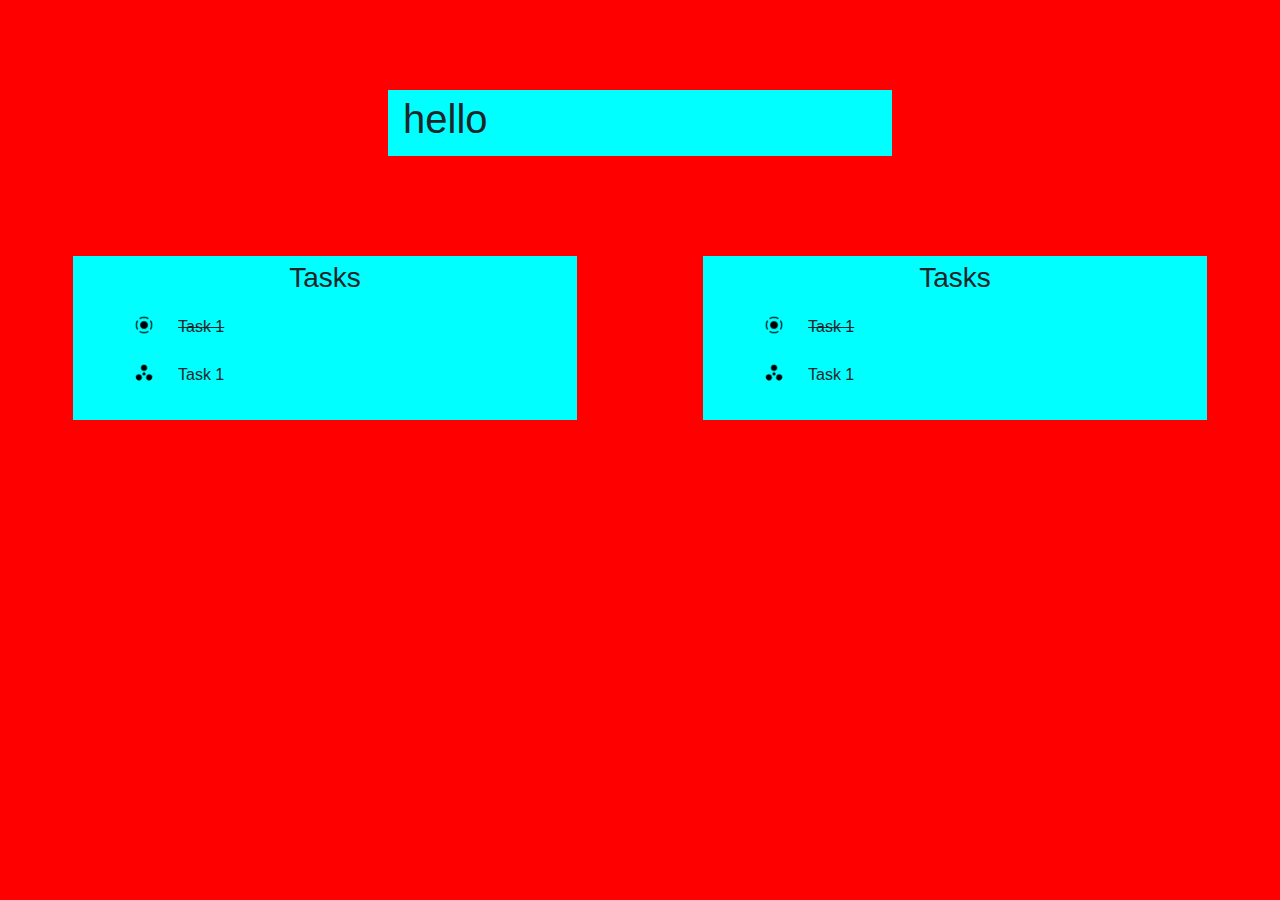
==== Task-2/index.html @ b5fc30a1 "day-1" ====
<!DOCTYPE html>
<html lang="en">

<head>
    <meta charset="UTF-8">
    <meta http-equiv="X-UA-Compatible" content="IE=edge">
    <meta name="viewport" content="width=device-width, initial-scale=1.0">
    <link rel="stylesheet" href="style.css">
    <link rel="stylesheet"
        href="https://fonts.googleapis.com/css2?family=Material+Symbols+Outlined:opsz,wght,FILL,GRAD@20..48,100..700,0..1,-50..200" />
    <link rel="stylesheet"
        href="https://fonts.googleapis.com/css2?family=Material+Symbols+Rounded:opsz,wght,FILL,GRAD@48,400,1,0" />
    <link rel="stylesheet" href="https://maxcdn.bootstrapcdn.com/bootstrap/4.5.2/css/bootstrap.min.css" />
    <title>ToDO List</title>
</head>

<body>
    <div class="mainDiv">
        <div class="row">
            <div class="container">
                <h1>hello</h1>
            </div>
        </div>
        <div class="row">
            <div class="container col">
                <h3>Tasks</h3>
                <ul>
                    <li class="checked">Task 1</li>

                    <li>Task 1</li>

                </ul>
            </div>
            <div class="container col">
                <h3>Tasks</h3>
                <ul>
                    <li class="checked">Task 1</li>

                    <li>Task 1</li>

                </ul>
            </div>

        </div>



    </div>


    <script src="script.js"></script>
</body>

</html>
---- Task-2/style.css ----
.mainDiv {
  width: 100%;
  padding: 10px;
  height: 100vh;
  background-color: red;
}
.row {
  margin: 0 !important;
}

.container {
  padding: 5px;
  max-width: 40% !important;
  margin: 80px auto 20px;

  background-color: aqua;
}
h3 {
  text-align: center;
}

li {
  list-style: none;
}

/* .listClick {
  text-decoration: line-through;
}

input[type="checkbox"] {
  position: absolute;
  margin-right: 5px;
  appearance: none;
  cursor: pointer;
  background: var(--checkbox-color);
  width: 20px;
  height: 20px;
  border: 3px solid black;
  border-radius: 50%;

  &:checked {
    --checkbox-color: black;
    border: 3px solid red;
  }
}

.material-symbols-outlined {
  position: relative;
  bottom: 2px;
  right: 5px;
  font-variation-settings: "FILL" 1, "wght" 400, "GRAD" 0, "opsz" 48;
}

.button {
  border: 5px solid black;
  border-radius: 50% !important;
  width: 20px;
  height: 20px;
  background-color: transparent;
  box-shadow: none;
}

.buttonClick {
  border-color: red;
  width: 20px;
  height: 20px;
  background-color: black;
} */
ul li {
  list-style: none;
  user-select: none;
  position: relative;
  padding: 12px 8px 12px 50px;
  cursor: pointer;
}
ul li::before {
  content: "";
  position: absolute;
  height: 20px;
  width: 20px;
  border-radius: 50%;
  background-image: url(Images/uncheck.png);
  background-size: cover;
  background-position: center;
  top: 12 px;
  left: 6px;
}

ul li.checked {
  text-decoration: line-through;
}

ul li.checked::before {
  background-image: url(Images/check.png);
}
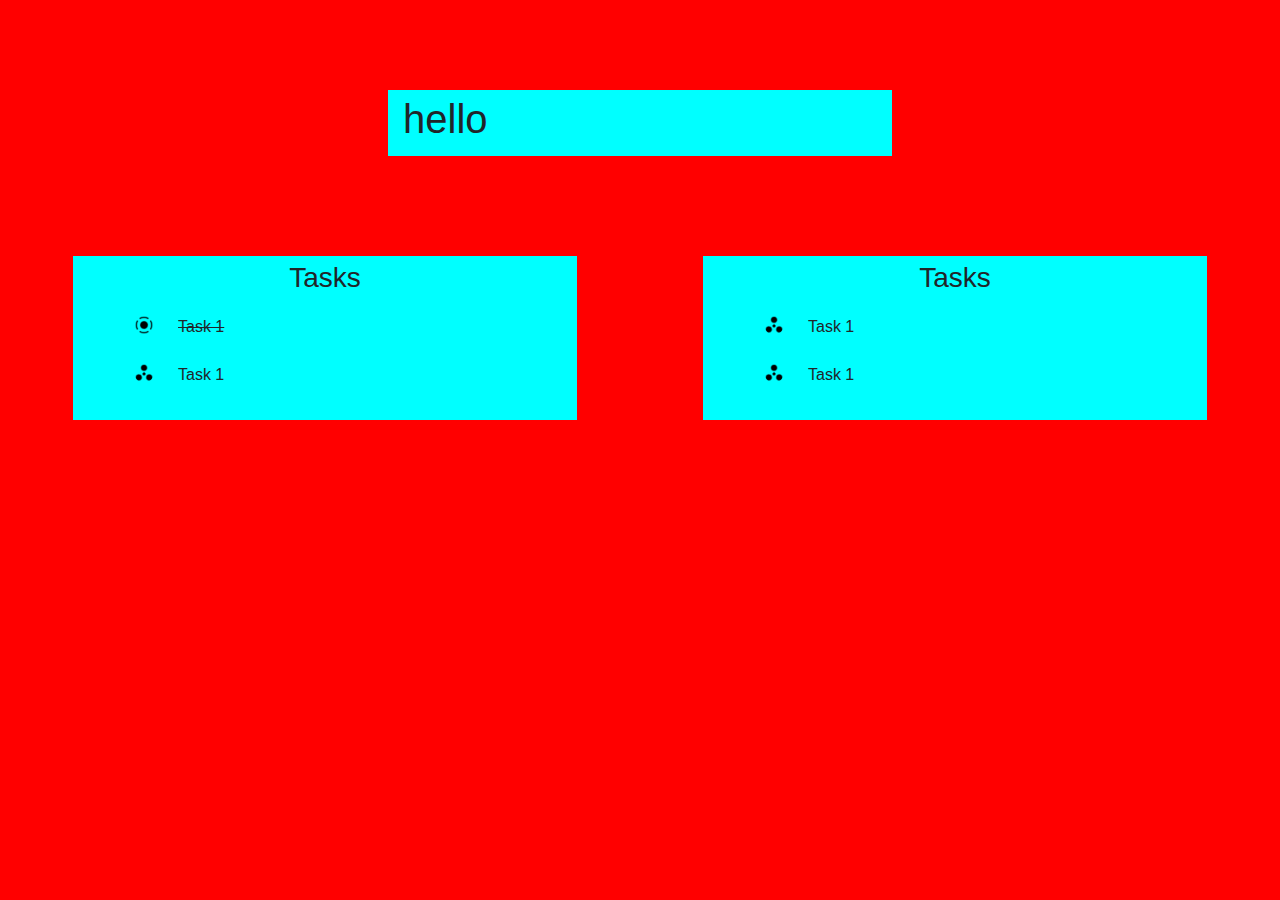
==== commit cfc28496: "day-first" ====
--- a/Task-2/index.html
+++ b/Task-2/index.html
@@ -34,10 +34,8 @@
             <div class="container col">
                 <h3>Tasks</h3>
                 <ul>
-                    <li class="checked">Task 1</li>
-
                     <li>Task 1</li>
-
+                    <li>Task 1</li>
                 </ul>
             </div>
 
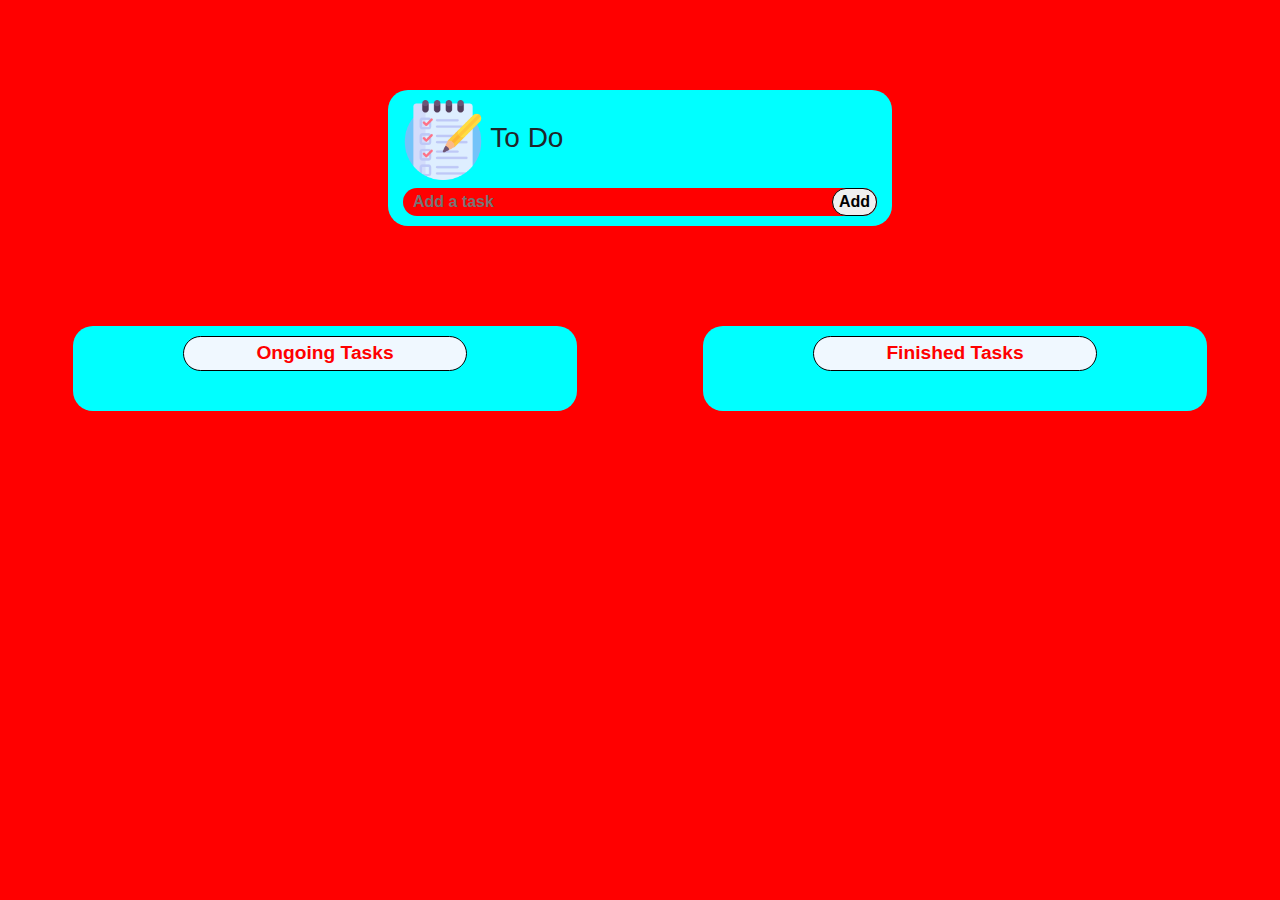
==== commit 344f05b5: "day2" ====
--- a/Task-2/index.html
+++ b/Task-2/index.html
@@ -9,33 +9,36 @@
     <link rel="stylesheet"
         href="https://fonts.googleapis.com/css2?family=Material+Symbols+Outlined:opsz,wght,FILL,GRAD@20..48,100..700,0..1,-50..200" />
     <link rel="stylesheet"
-        href="https://fonts.googleapis.com/css2?family=Material+Symbols+Rounded:opsz,wght,FILL,GRAD@48,400,1,0" />
+        href="https://fonts.googleapis.com/css2?family=Material+Symbols+Rounded:opsz,wght,FILLc,GRAD@48,400,1,0" />
     <link rel="stylesheet" href="https://maxcdn.bootstrapcdn.com/bootstrap/4.5.2/css/bootstrap.min.css" />
     <title>ToDO List</title>
 </head>
 
+
 <body>
     <div class="mainDiv">
         <div class="row">
-            <div class="container">
-                <h1>hello</h1>
+            <div class="container col">
+                <h3> <img src="Images/to-do-list.png" width="80px"> To Do </h3>
+                <div id="formDiv">
+                    <form onsubmit="addTask()">
+                        <input type="text" id="todo-input" placeholder="Add a task">
+                        <button type="submit">Add</button>
+                    </form>
+                </div>
             </div>
         </div>
         <div class="row">
-            <div class="container col">
-                <h3>Tasks</h3>
-                <ul>
-                    <li class="checked">Task 1</li>
-
-                    <li>Task 1</li>
+            <div id="ongoingTask" class="container col">
+                <p>Ongoing Tasks</p>
+                <ul id="ongoingTaskUL">
 
                 </ul>
             </div>
-            <div class="container col">
-                <h3>Tasks</h3>
-                <ul>
-                    <li>Task 1</li>
-                    <li>Task 1</li>
+            <div id="finishedTask" class="container col">
+                <p>Finished Tasks</p>
+                <ul id="finishedTaskUL">
+
                 </ul>
             </div>
 
--- a/Task-2/style.css
+++ b/Task-2/style.css
@@ -9,68 +9,36 @@
 }
 
 .container {
-  padding: 5px;
+  padding: 10px 5px;
   max-width: 40% !important;
   margin: 80px auto 20px;
-
   background-color: aqua;
+  border-radius: 20px;
 }
-h3 {
+p {
   text-align: center;
+  padding: 2px;
+  border: 1px solid black;
+  font-weight: bolder;
+  font-size: larger;
+  color: red;
+  background-color: aliceblue;
+  border-radius: 20px;
+  width: 60%;
+  margin: auto;
+  margin-bottom: 30px !important;
+}
+hr {
+  border-top: 5px dotted black !important;
+  width: 10%;
+  margin: 0 auto;
 }
 
-li {
-  list-style: none;
-}
-
-/* .listClick {
-  text-decoration: line-through;
-}
-
-input[type="checkbox"] {
-  position: absolute;
-  margin-right: 5px;
-  appearance: none;
-  cursor: pointer;
-  background: var(--checkbox-color);
-  width: 20px;
-  height: 20px;
-  border: 3px solid black;
-  border-radius: 50%;
-
-  &:checked {
-    --checkbox-color: black;
-    border: 3px solid red;
-  }
-}
-
-.material-symbols-outlined {
-  position: relative;
-  bottom: 2px;
-  right: 5px;
-  font-variation-settings: "FILL" 1, "wght" 400, "GRAD" 0, "opsz" 48;
-}
-
-.button {
-  border: 5px solid black;
-  border-radius: 50% !important;
-  width: 20px;
-  height: 20px;
-  background-color: transparent;
-  box-shadow: none;
-}
-
-.buttonClick {
-  border-color: red;
-  width: 20px;
-  height: 20px;
-  background-color: black;
-} */
 ul li {
   list-style: none;
   user-select: none;
   position: relative;
-  padding: 12px 8px 12px 50px;
+  padding: 0px 8px 0px 35px;
   cursor: pointer;
 }
 ul li::before {
@@ -83,7 +51,7 @@
   background-size: cover;
   background-position: center;
   top: 12 px;
-  left: 6px;
+  left: 5px;
 }
 
 ul li.checked {
@@ -93,3 +61,44 @@
 ul li.checked::before {
   background-image: url(Images/check.png);
 }
+/* span {
+  text-align: center;
+  font-weight: bolder;
+  font-size: 25px;
+  width: 20px;
+  position: absolute;
+  right: 55px;
+  bottom: 12px;
+} */
+span {
+  text-align: center;
+  font-weight: bolder;
+  position: absolute;
+  right: 20px;
+  font-size: 25px;
+  bottom: 1px;
+  margin: 0 !important;
+}
+#formDiv {
+  background-color: red;
+  border-radius: 16px;
+  display: flex;
+}
+
+#formDiv form {
+  display: flex;
+  flex-grow: 1;
+}
+#formDiv input {
+  font-weight: bold;
+  border: none;
+  border-radius: 16px;
+  flex-grow: 1;
+  padding: 2px 10px;
+  background-color: transparent;
+}
+#formDiv button {
+  border: 0.1px solid black;
+  border-radius: 20px;
+  font-weight: bolder;
+}
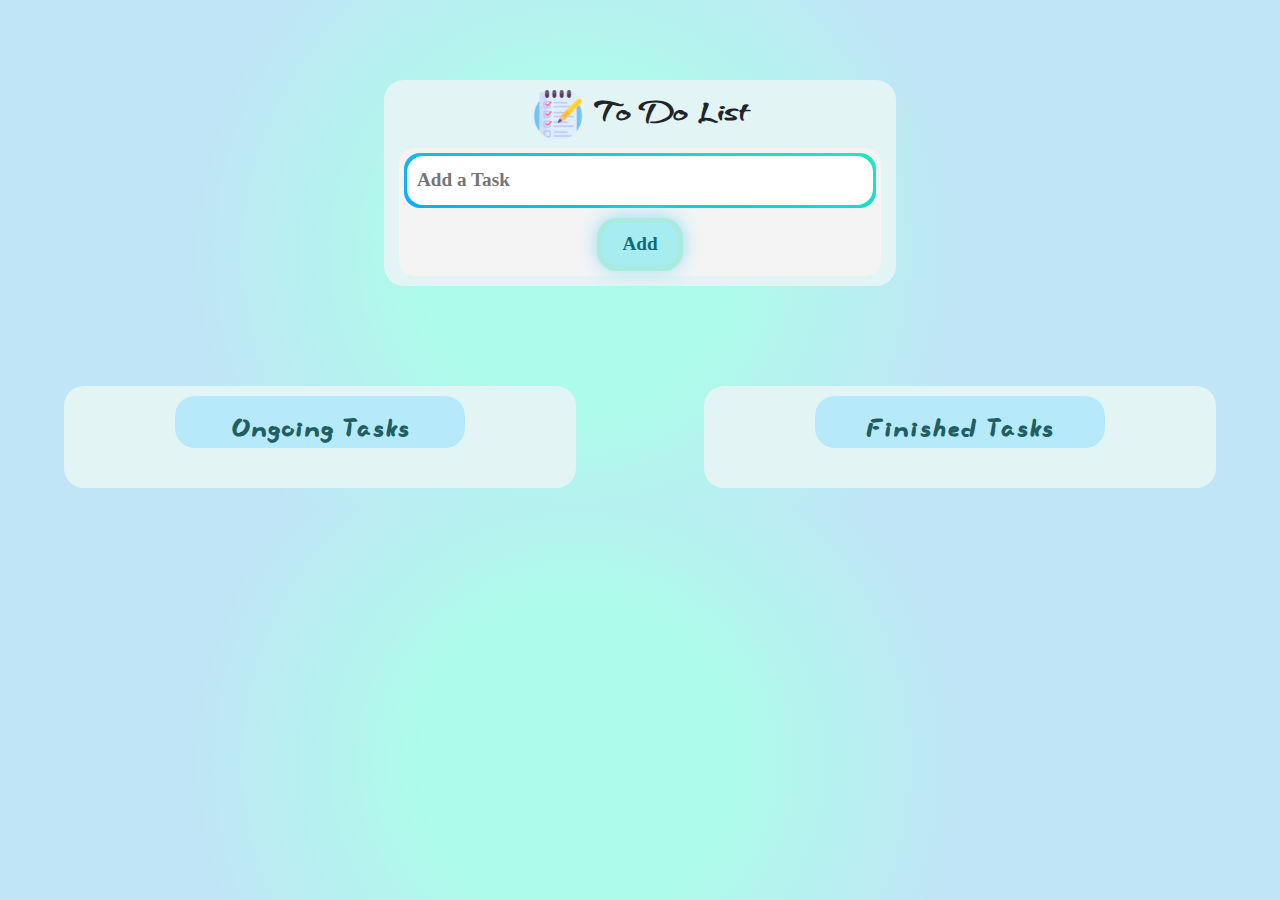
==== commit c2800c5f: "final" ====
--- a/Task-2/index.html
+++ b/Task-2/index.html
@@ -6,47 +6,52 @@
     <meta http-equiv="X-UA-Compatible" content="IE=edge">
     <meta name="viewport" content="width=device-width, initial-scale=1.0">
     <link rel="stylesheet" href="style.css">
-    <link rel="stylesheet"
-        href="https://fonts.googleapis.com/css2?family=Material+Symbols+Outlined:opsz,wght,FILL,GRAD@20..48,100..700,0..1,-50..200" />
-    <link rel="stylesheet"
-        href="https://fonts.googleapis.com/css2?family=Material+Symbols+Rounded:opsz,wght,FILLc,GRAD@48,400,1,0" />
+
+    <link href="https://fonts.googleapis.com/css2?family=Slackside+One&display=swap" rel="stylesheet">
+    <link href="https://fonts.googleapis.com/css2?family=Grechen+Fuemen&display=swap" rel="stylesheet">
     <link rel="stylesheet" href="https://maxcdn.bootstrapcdn.com/bootstrap/4.5.2/css/bootstrap.min.css" />
     <title>ToDO List</title>
 </head>
 
 
 <body>
-    <div class="mainDiv">
-        <div class="row">
-            <div class="container col">
-                <h3> <img src="Images/to-do-list.png" width="80px"> To Do </h3>
-                <div id="formDiv">
-                    <form onsubmit="addTask()">
-                        <input type="text" id="todo-input" placeholder="Add a task">
-                        <button type="submit">Add</button>
-                    </form>
-                </div>
+
+    <div class="row">
+        <div class="col">
+            <h3> <img src="Images/to-do-list.png" width="50px"> To Do List</h3>
+            <div id="formDiv">
+                <form onsubmit="addTask()">
+                    <div class="input">
+                        <input type="text" id="todo-input" placeholder="Add a Task">
+                    </div>
+
+                    <button type="submit">Add</button>
+                </form>
             </div>
         </div>
-        <div class="row">
-            <div id="ongoingTask" class="container col">
-                <p>Ongoing Tasks</p>
-                <ul id="ongoingTaskUL">
-
-                </ul>
-            </div>
-            <div id="finishedTask" class="container col">
-                <p>Finished Tasks</p>
-                <ul id="finishedTaskUL">
-
-                </ul>
-            </div>
-
-        </div>
+    </div>
+    <div class="row">
+        <div id="ongoingTask" class="col">
+            <p>Ongoing Tasks</p>
 
 
 
+            <ul id="ongoingTaskUL">
+
+            </ul>
+        </div>
+        <div id="finishedTask" class="container col">
+            <p>Finished Tasks</p>
+            <ul id="finishedTaskUL">
+
+            </ul>
+        </div>
+
     </div>
+
+
+
+
 
 
     <script src="script.js"></script>
--- a/Task-2/style.css
+++ b/Task-2/style.css
@@ -1,37 +1,53 @@
-.mainDiv {
-  width: 100%;
-  padding: 10px;
-  height: 100vh;
-  background-color: red;
+body {
+  background-image: radial-gradient(
+    circle farthest-corner at 45% 50%,
+    rgba(173, 252, 234, 1) 20%,
+    rgba(192, 229, 246, 1) 52%
+  );
 }
+
 .row {
   margin: 0 !important;
 }
 
-.container {
+h3 {
+  font-family: "Grechen Fuemen", cursive;
+  text-align: center;
+  font-weight: bolder !important;
+  font-size: xx-large !important;
+}
+
+.col {
   padding: 10px 5px;
   max-width: 40% !important;
   margin: 80px auto 20px;
-  background-color: aqua;
+  background-color: #e3f4f4;
   border-radius: 20px;
 }
+
 p {
   text-align: center;
+  font-family: "Slackside One", cursive;
   padding: 2px;
-  border: 1px solid black;
   font-weight: bolder;
-  font-size: larger;
-  color: red;
-  background-color: aliceblue;
+  font-size: xx-large;
+  color: #205e61;
+  background-color: #b6eafa;
   border-radius: 20px;
   width: 60%;
   margin: auto;
   margin-bottom: 30px !important;
 }
+
 hr {
-  border-top: 5px dotted black !important;
+  border-top: 5px dotted !important;
   width: 10%;
   margin: 0 auto;
+  border-color: #99dbf5 !important;
+}
+#ongoingTask:hover p,
+#finishedTask:hover p {
+  background-color: #79eee8;
 }
 
 ul li {
@@ -39,8 +55,22 @@
   user-select: none;
   position: relative;
   padding: 0px 8px 0px 35px;
+  font-family: cursive;
+  font-weight: bold;
+  font-size: large;
   cursor: pointer;
 }
+ul li:hover {
+  background-color: #99dbf5;
+  border: 1px solid #99dbf5;
+  border-radius: 20px;
+  font-size: x-large;
+}
+ul li:hover span {
+  color: rgb(167, 0, 0);
+  font-size: xx-large;
+}
+
 ul li::before {
   content: "";
   position: absolute;
@@ -61,44 +91,57 @@
 ul li.checked::before {
   background-image: url(Images/check.png);
 }
-/* span {
-  text-align: center;
-  font-weight: bolder;
-  font-size: 25px;
-  width: 20px;
-  position: absolute;
-  right: 55px;
-  bottom: 12px;
-} */
+
 span {
   text-align: center;
   font-weight: bolder;
   position: absolute;
-  right: 20px;
+  right: 1px;
   font-size: 25px;
   bottom: 1px;
   margin: 0 !important;
 }
+
 #formDiv {
-  background-color: red;
+  background-color: rgb(244, 244, 244);
   border-radius: 16px;
-  display: flex;
+  padding: 5px;
+  text-align: center;
 }
 
-#formDiv form {
-  display: flex;
-  flex-grow: 1;
-}
 #formDiv input {
   font-weight: bold;
   border: none;
+  width: 100%;
   border-radius: 16px;
-  flex-grow: 1;
-  padding: 2px 10px;
-  background-color: transparent;
+  padding: 10px;
+  font-size: larger;
+  font-weight: bolder;
+  font-family: cursive;
+  color: #205e61;
+  outline: none;
 }
+
+#formDiv .input {
+  border-radius: 16px;
+  padding: 3px;
+  background-image: linear-gradient(21deg, #10abff, #1beabd) !important;
+  margin-bottom: 10px;
+}
+
 #formDiv button {
-  border: 0.1px solid black;
+  background-color: #a7ecee;
   border-radius: 20px;
-  font-weight: bolder;
+  color: #116a7b;
+  font-family: cursive;
+  padding: 7px 20px;
+  font-weight: bold;
+  border: 5px solid #a7ecde;
+  font-size: larger;
+  box-shadow: 0px -1px 19px #99dbf5;
 }
+
+#formDiv button:hover {
+  box-shadow: 0px 1px 29px #9ac5f4;
+  transform: scale(1.05) rotate(-1deg);
+}
